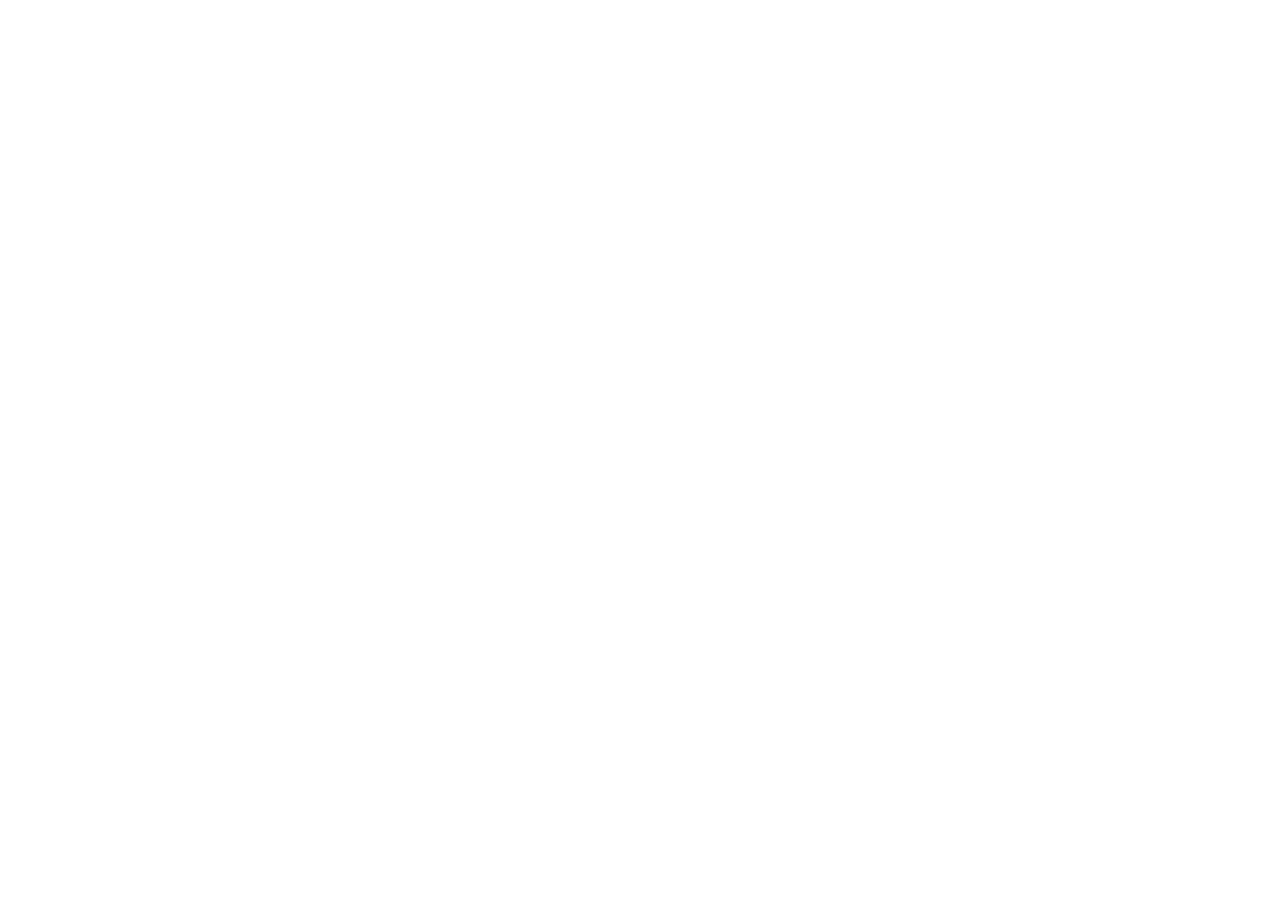
==== index.html @ ac352f3e "添加框架" ====
<!DOCTYPE html>
<html>
	<head>
		<meta charset="UTF-8">
		<title></title>
		<link rel="stylesheet" type="text/css" href="css/bootstrap.css"/>
	</head>
	<body>
		<script src="js/jquery-2.1.0.js" type="text/javascript" charset="utf-8"></script>
		<script src="js/bootstrap.js" type="text/javascript" charset="utf-8"></script>
	</body>
</html>
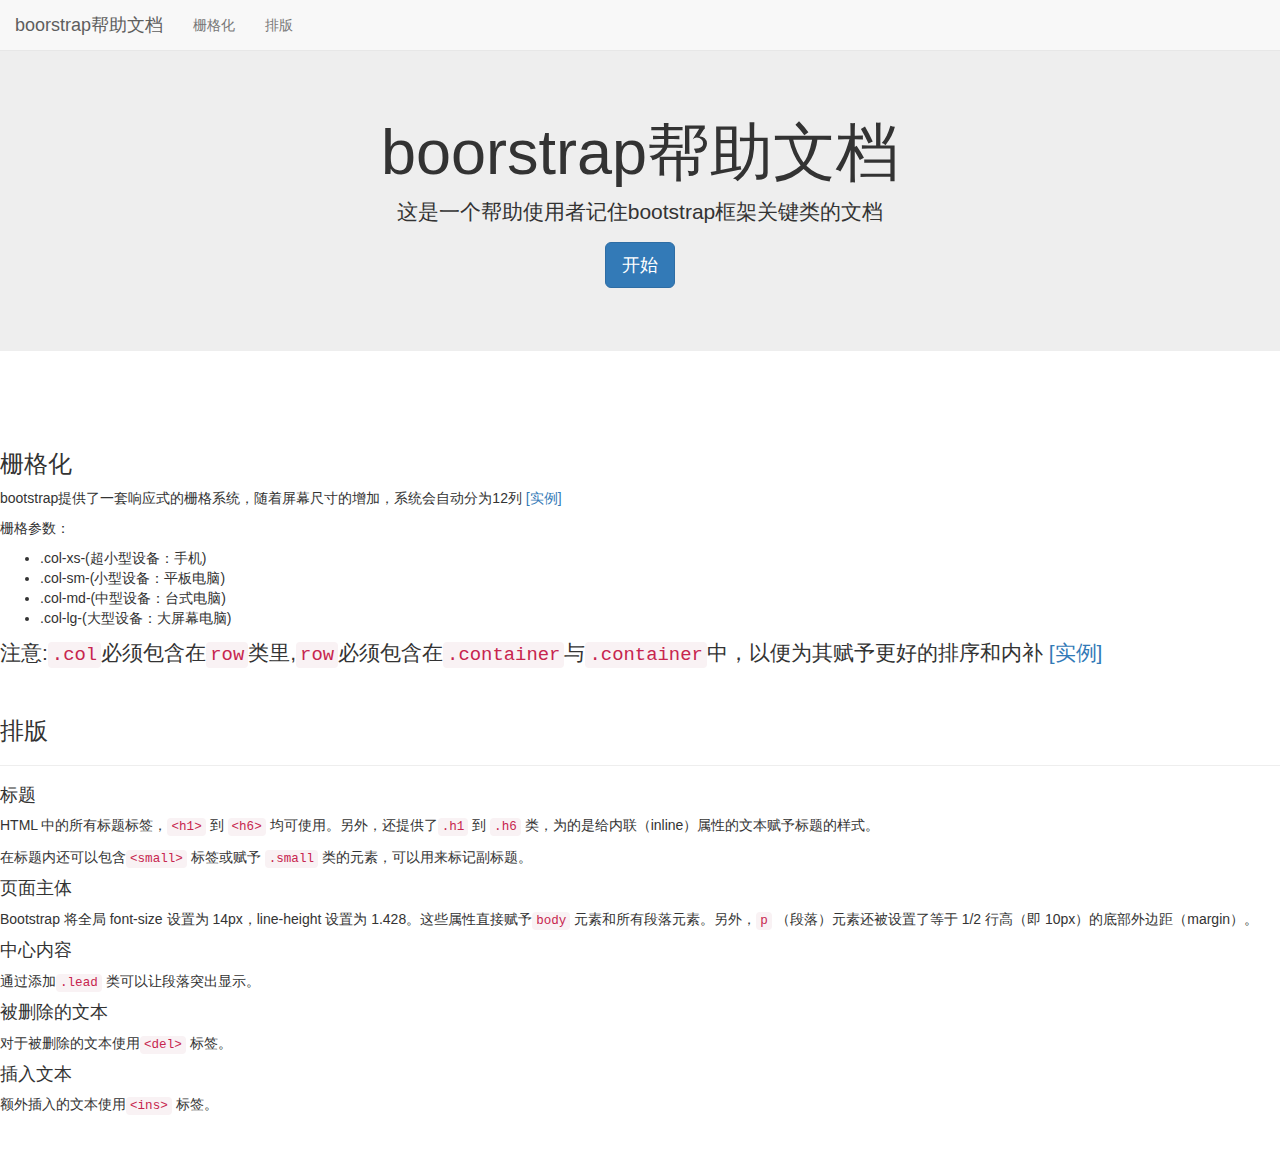
==== commit d110f521: "zhuti" ====
--- a/index.html
+++ b/index.html
@@ -1,12 +1,106 @@
 <!DOCTYPE html>
 <html>
+
 	<head>
 		<meta charset="UTF-8">
-		<title></title>
-		<link rel="stylesheet" type="text/css" href="css/bootstrap.css"/>
+		<meta name="viewport" content="white=deice-width, initial-scale=1, maximum-scale=1, user-scalable=no" />
+		<title>bootstrap帮助文档</title>
+		<link rel="stylesheet" type="text/css" href="css/bootstrap.css" />
+		<link rel="stylesheet" type="text/css" href="css/body.css" />
 	</head>
+
 	<body>
+		<nav class="navbar navbar-default navbar-fixed-top">
+			<div class="container-fluid">
+				<div class="navbar-header">
+					<button type="button" class="navbar-toggle collapsed" data-toggle="collapse" data-target="#bs-example-navbar-collapse-1" aria-expanded="false">
+        <span class="icon-bar"></span>
+        <span class="icon-bar"></span>
+        <span class="icon-bar"></span>
+      </button>
+					<a class="navbar-brand" href="index.html">boorstrap帮助文档</a>
+				</div>
+
+				<div class="collapse navbar-collapse" id="bs-example-navbar-collapse-1">
+					<ul class="nav navbar-nav">
+						<li class="dropdown">
+							<a href="#sgh" class="dropdown-toggle">栅格化
+							</a>
+						</li>
+						<li class="dropdown">
+							<a href="#" class="dropdown-toggle" data-toggle="dropdown" role="button" aria-haspopup="true" aria-expanded="false">排版
+							</a>
+							<ul class="dropdown-menu">
+								<li>
+									<a href="#paiban">标题</a>
+								</li>
+								<li>
+									<a href="#">页面主题</a>
+								</li>
+								<li>
+									<a href="#">中心内容</a>
+								</li>
+								<li>
+									<a href="#">被删除的文本</a>
+								</li>
+								<li>
+									<a href="#">插入文本</a>
+								</li>
+							</ul>
+						</li>
+					</ul>
+				</div>
+
+			</div>
+		</nav>
+		<div class="jumbotron text-center">
+			<h1>boorstrap帮助文档</h1>
+			<p>这是一个帮助使用者记住bootstrap框架关键类的文档</p>
+			<p>
+				<a class="btn btn-primary btn-lg" href="#sgh" role="button">开始</a>
+			</p>
+		</div>
+		<a href="" id="sgh"> </a>
+		<br />
+		<div class="grid">
+			<h3>栅格化</h3>
+			<p>bootstrap提供了一套响应式的栅格系统，随着屏幕尺寸的增加，系统会自动分为12列
+				<a href="Rasterize.html">[实例]</a>
+			</p>
+			<p>栅格参数：</p>
+			<ul>
+				<li>.col-xs-(超小型设备：手机)</li>
+				<li>.col-sm-(小型设备：平板电脑)</li>
+				<li>.col-md-(中型设备：台式电脑)</li>
+				<li>.col-lg-(大型设备：大屏幕电脑)</li>
+			</ul>
+			<p class="lead">注意:<code>.col</code>必须包含在<code>row</code>类里,<code>row</code>必须包含在<code>.container</code>与<code>.container</code>中，以便为其赋予更好的排序和内补
+				<a href="Rasterize.html">[实例]</a>
+			</p>
+
+		</div>
+		<div class="grid">
+			<h3>排版<a id="paiban"></a></h3>
+			<hr />
+			<h4>标题</h4>
+			<p>HTML 中的所有标题标签，<code>&lt;h1&gt;</code> 到 <code>&lt;h6&gt;</code> 均可使用。另外，还提供了<code>.h1</code> 到 <code>.h6</code> 类，为的是给内联（inline）属性的文本赋予标题的样式。</p>
+			<p>在标题内还可以包含<code>&lt;small&gt;</code> 标签或赋予 <code>.small</code> 类的元素，可以用来标记副标题。</p>
+			<h4>页面主体</h4>
+			<p>Bootstrap 将全局 font-size 设置为 14px，line-height 设置为 1.428。这些属性直接赋予<code>body</code> 元素和所有段落元素。另外，<code>p</code> （段落）元素还被设置了等于 1/2 行高（即 10px）的底部外边距（margin）。</p>
+			<h4>中心内容</h4>
+			<p>通过添加<code>.lead</code> 类可以让段落突出显示。</p>
+			<h4>被删除的文本</h4>
+			<p>对于被删除的文本使用<code>&lt;del&gt;</code> 标签。</p>
+			<h4>插入文本</h4>
+			<p>额外插入的文本使用<code>&lt;ins&gt;</code> 标签。</p>
+		</div>
+
+		<div class="grid">
+
+		</div>
+
 		<script src="js/jquery-2.1.0.js" type="text/javascript" charset="utf-8"></script>
 		<script src="js/bootstrap.js" type="text/javascript" charset="utf-8"></script>
 	</body>
-</html>
+
+</html>--- a/css/body.css
+++ b/css/body.css
@@ -0,0 +1,7 @@
+body {
+	padding-top: 50px;
+}
+
+.grid {
+	margin: 50px 0 0 0;
+}